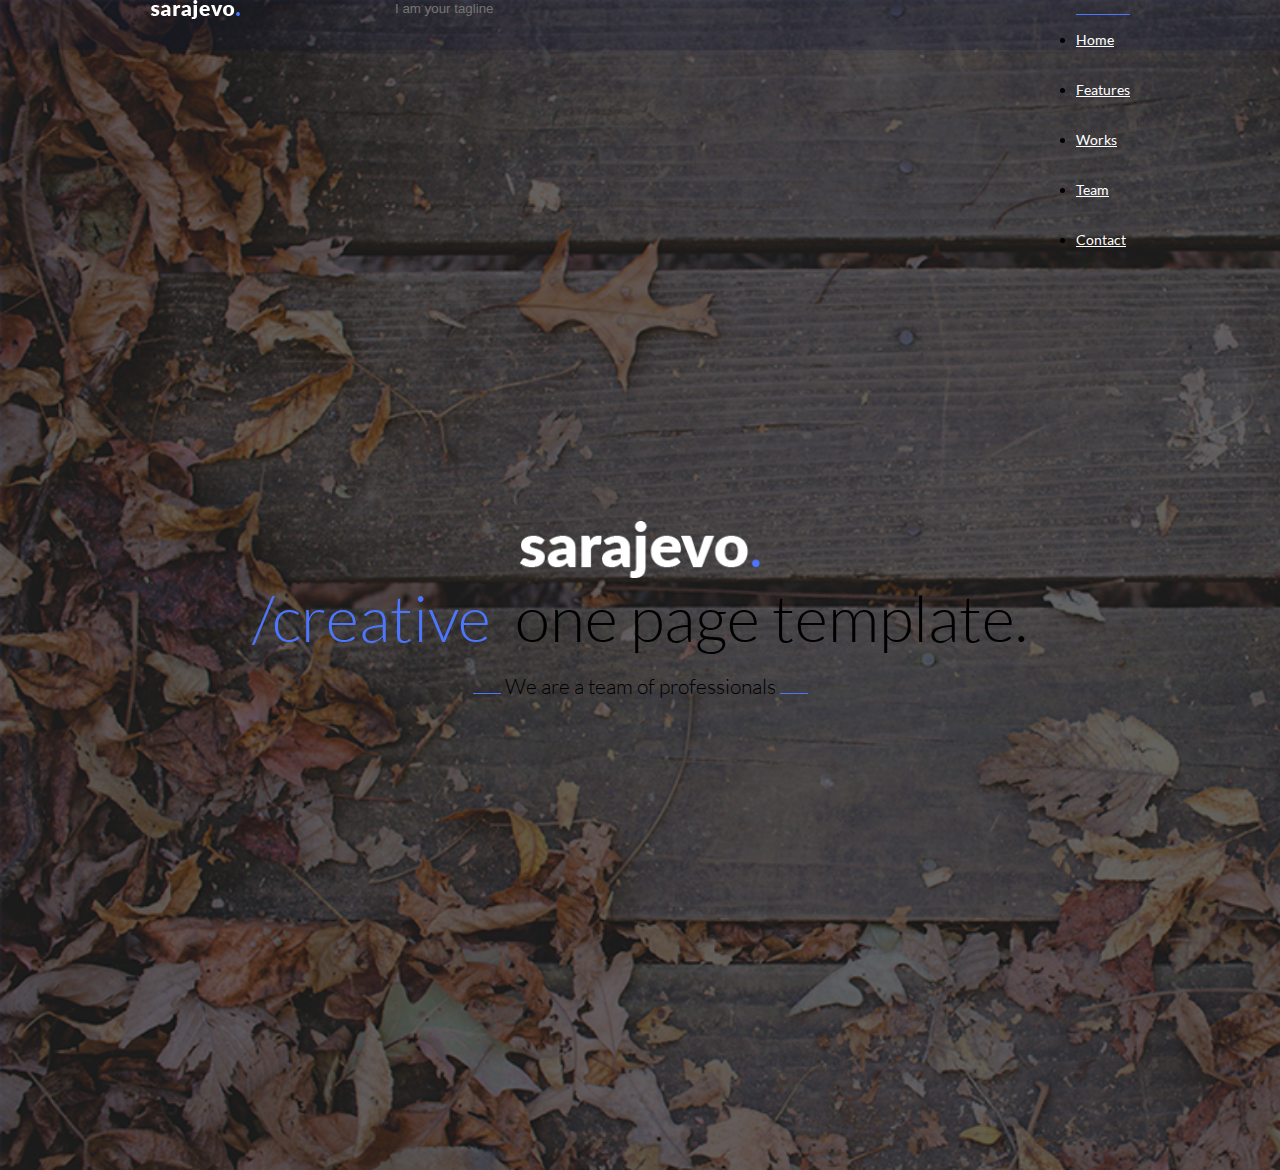
==== Sarajevo/index.html @ 386960cf "Add Sarajevo" ====
<html lang="en">
<head>
    <link rel="stylesheet" href="https://stackpath.bootstrapcdn.com/bootstrap/4.1.3/css/bootstrap.min.css" integrity="sha384-MCw98/SFnGE8fJT3GXwEOngsV7Zt27NXFoaoApmYm81iuXoPkFOJwJ8ERdknLPMO" crossorigin="anonymous">
    <link rel="stylesheet" href="css/style.css">
    <meta charset="UTF-8">
    <meta name="viewport" content="width=device-width, initial-scale=1.0">
    <meta http-equiv="X-UA-Compatible" content="ie=edge">
    <title>Sarajeno</title>
</head>
<script>document.write('<script src="http://' + (location.host || 'localhost').split(':')[0] + ':35729/livereload.js?snipver=1"></' + 'script>')</script>
<body>
    <header class="header-nav">
        <nav class="navbar-expand-md">
            <div class="container">
                <div class="logo pt-3"><img src="images/logo-sm.png" alt=""></div>
                <input type="text" class="search font-italic text-light" placeholder="I am your tagline">
                <ul class="list-inline">
                    <li class="active list-inline-item"><a href="#">Home</a></li>
                    <li class="list-inline-item"><a href="#">Features</a></li>
                    <li class="list-inline-item"><a href="#">Works</a></li>
                    <li class="list-inline-item"><a href="#">Team</a></li>
                    <li class="list-inline-item"><a href="#">Contact</a></li>
                </ul>
            </div>
        </nav>
        <div class="showCase text-light">
            <img src="images/logo.png" alt="">
            <p class="font-weight-light"><span>/creative &nbsp;</span>one page template.</p><br>
            <span><img src="images/Layer 42.png" alt=""> We are a team of professionals <img src="images/Layer 42.png" alt=""></span>
        </div>
    </header>
    <script src="https://code.jquery.com/jquery-3.3.1.slim.min.js" integrity="sha384-q8i/X+965DzO0rT7abK41JStQIAqVgRVzpbzo5smXKp4YfRvH+8abtTE1Pi6jizo" crossorigin="anonymous"></script>
    <script src="https://cdnjs.cloudflare.com/ajax/libs/popper.js/1.14.3/umd/popper.min.js" integrity="sha384-ZMP7rVo3mIykV+2+9J3UJ46jBk0WLaUAdn689aCwoqbBJiSnjAK/l8WvCWPIPm49" crossorigin="anonymous"></script>
    <script src="https://stackpath.bootstrapcdn.com/bootstrap/4.1.3/js/bootstrap.min.js" integrity="sha384-ChfqqxuZUCnJSK3+MXmPNIyE6ZbWh2IMqE241rYiqJxyMiZ6OW/JmZQ5stwEULTy" crossorigin="anonymous"></script>
</body>
</html>
---- Sarajevo/css/style.css ----
@font-face{
    font-family: LatoRgl;
    src: url(../font/Lato-Reg.ttf);
}
@font-face{
    font-family: LatoLit;
    src: url(../font/Lato-Lig.ttf);
}
:root{
    --blue: #4c76ff;
}
body{
    margin: 0;
    padding: 0;
    font-size: 14px;
    font-family: LatoRgl;
}
*{
    box-sizing: border-box;
    -moz-box-sizing: border-box;
    -webkit-box-sizing: border-box;
}
.container{
    width: 100%;
    max-width: 980px;
    margin: auto;
}
.header-nav{
    background: url(../images/Layer\ 40.png) no-repeat 0 0;
    background-size: cover; 
    height: 1170px;
}
nav{
    background: url(../images/Rectangle\ 2.png) no-repeat 0 0;
    background-size: cover;
    height: 50px;
    width: 100%;
}
nav > .container{
    display: flex;
    justify-content: space-between;
}
nav .search{
    background-color: transparent;
    border: none;
    height: 100%;
    width: 50%;
}
nav a{
    color: #fff;
}
nav a:hover{
    text-decoration: none;
    color: aquamarine;
}
nav ul .active{
    border-top: 1px solid var(--blue);
    padding: 0;
}
nav ul li{
    line-height: 50px;
}
.showCase{
    display: flex;
    flex-direction: column;
    justify-content: center;
    align-items: center;
    height: 1120px;
    font-family: LatoLit;
}
.showCase > img{
    width: 240px;
}
.showCase p{
    font-size: 4rem;
    margin: 0;
}
.showCase p > span{
    color: var(--blue);
}
.showCase > span{
    font-size: 1.5em;
}
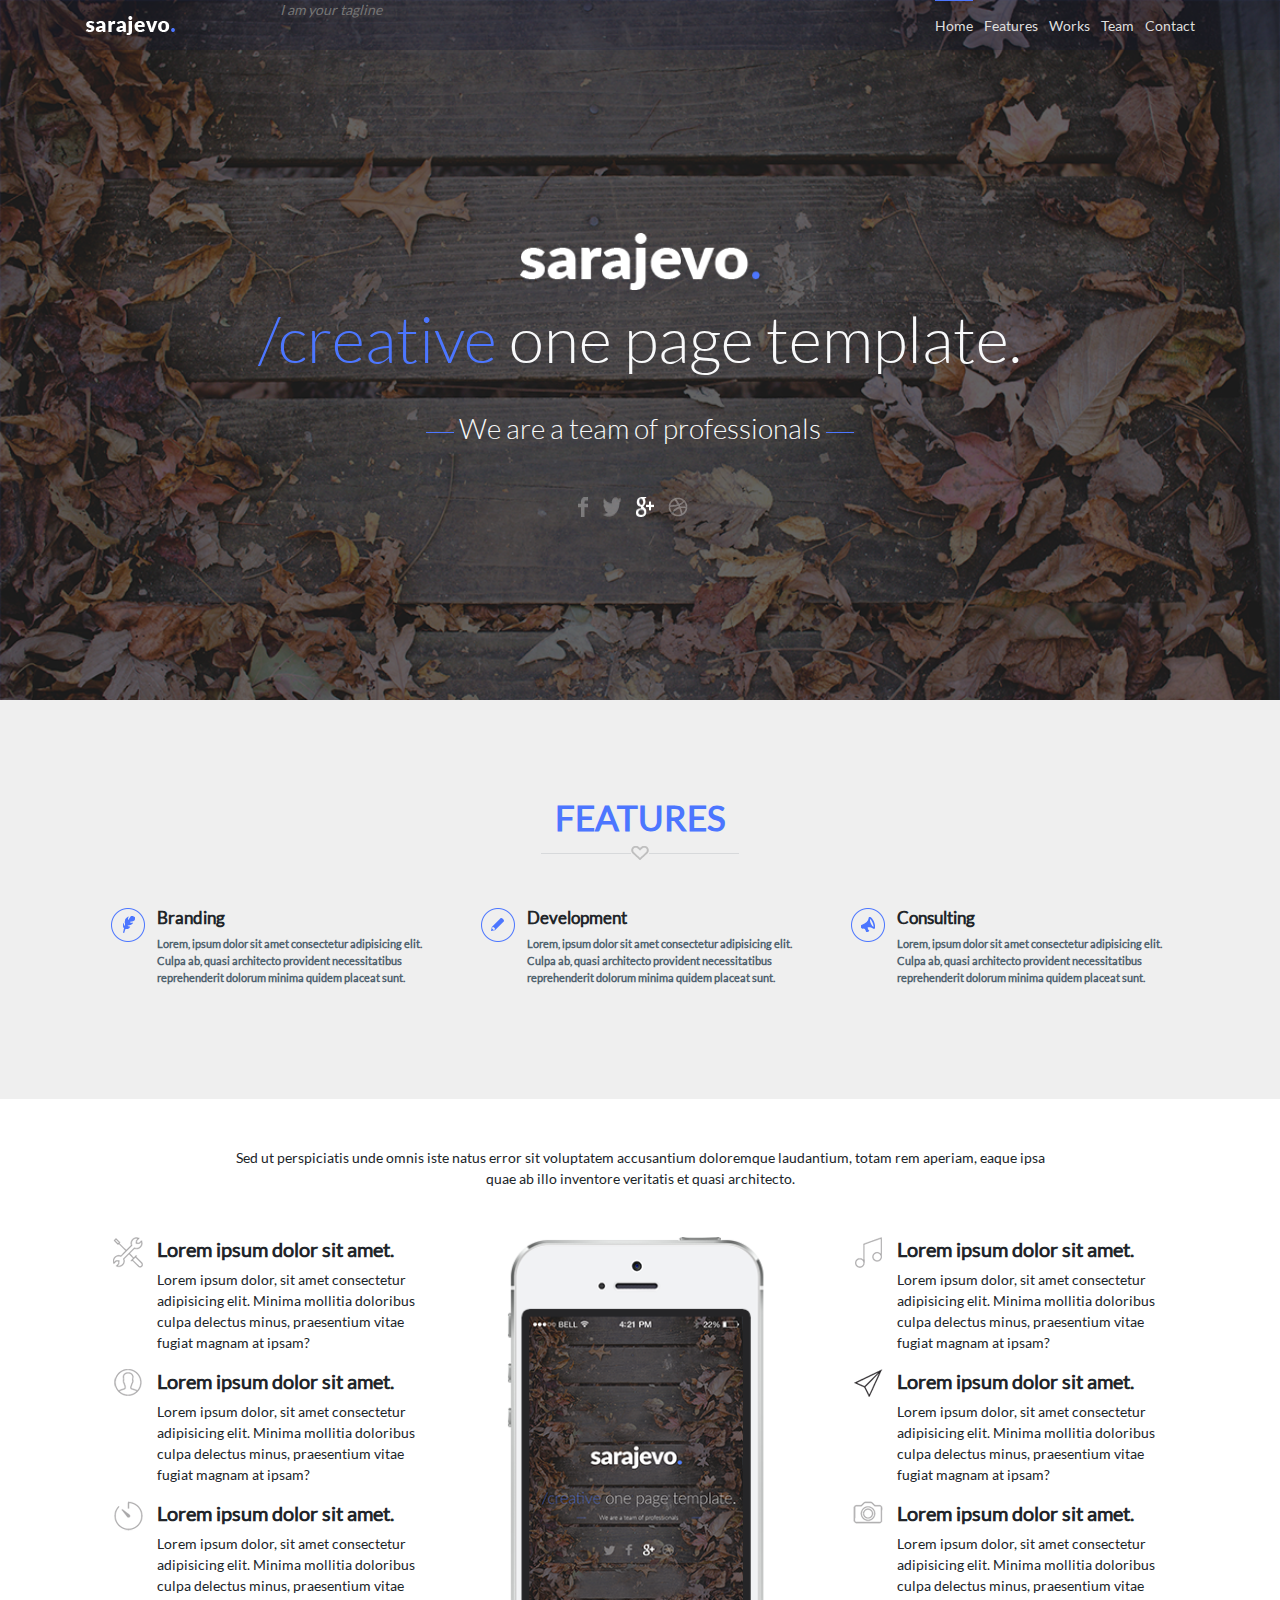
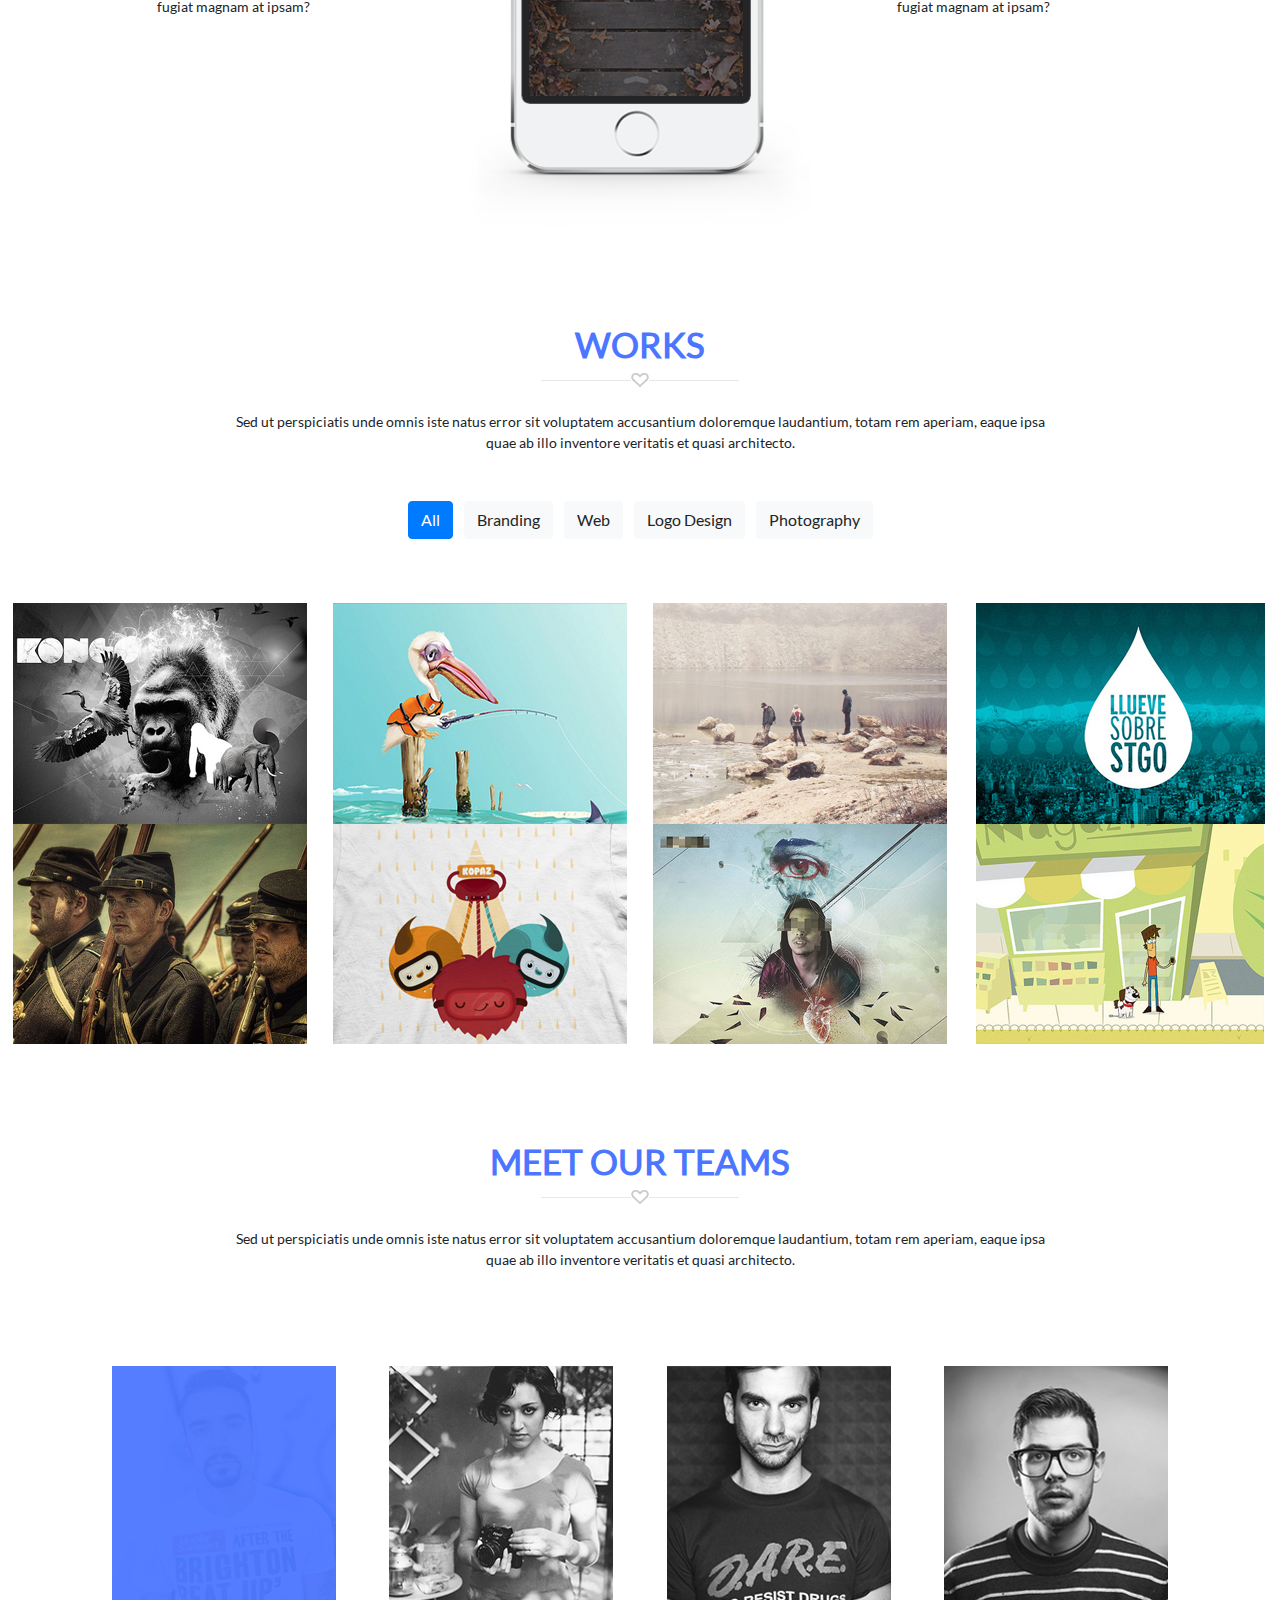
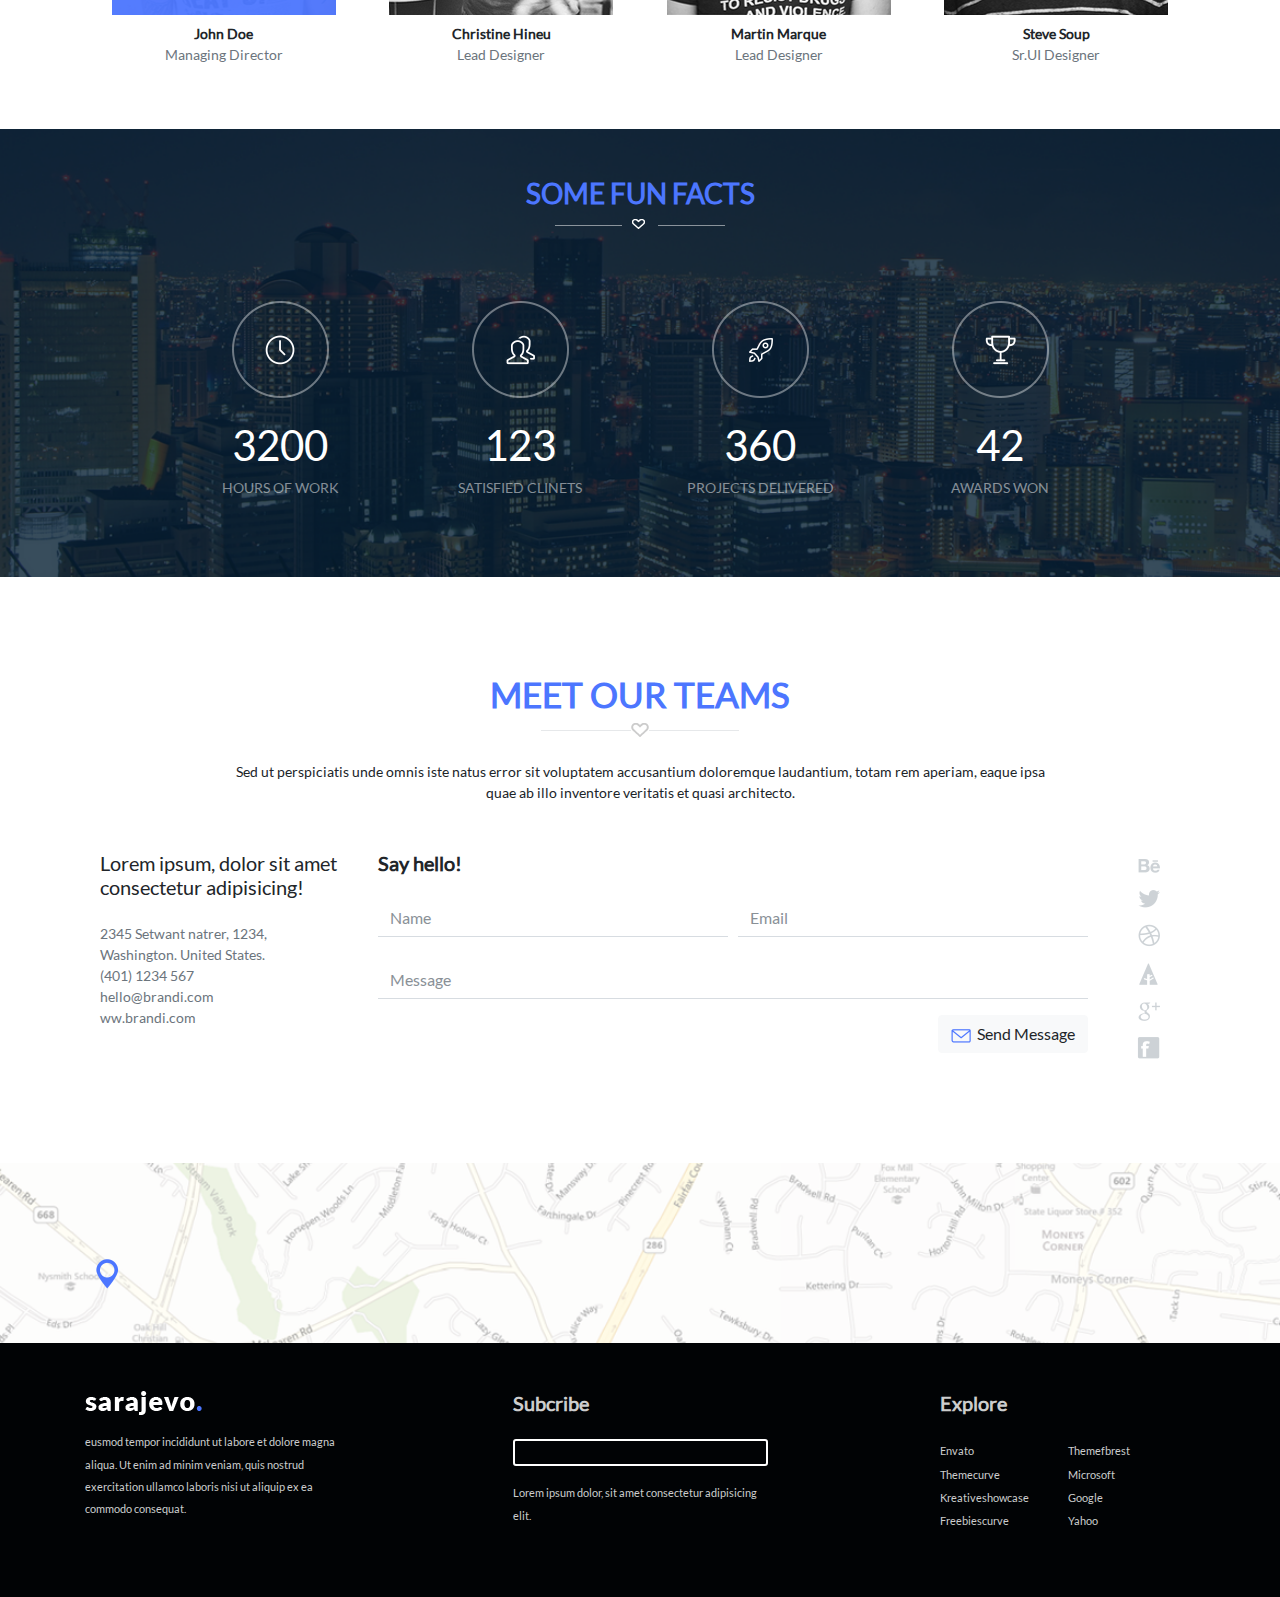
==== commit b337a710: "Sarajevo not responsived" ====
--- a/Sarajevo/index.html
+++ b/Sarajevo/index.html
@@ -1,6 +1,8 @@
 <html lang="en">
+
 <head>
-    <link rel="stylesheet" href="https://stackpath.bootstrapcdn.com/bootstrap/4.1.3/css/bootstrap.min.css" integrity="sha384-MCw98/SFnGE8fJT3GXwEOngsV7Zt27NXFoaoApmYm81iuXoPkFOJwJ8ERdknLPMO" crossorigin="anonymous">
+    <link href="https://fonts.googleapis.com/css?family=Open+Sans|Raleway" rel="stylesheet">
+    <link rel="stylesheet" href="css/bootstrap.min.css">
     <link rel="stylesheet" href="css/style.css">
     <meta charset="UTF-8">
     <meta name="viewport" content="width=device-width, initial-scale=1.0">
@@ -8,10 +10,11 @@
     <title>Sarajeno</title>
 </head>
 <script>document.write('<script src="http://' + (location.host || 'localhost').split(':')[0] + ':35729/livereload.js?snipver=1"></' + 'script>')</script>
+
 <body>
     <header class="header-nav">
         <nav class="navbar-expand-md">
-            <div class="container">
+            <div class="container d-flex justify-content-between">
                 <div class="logo pt-3"><img src="images/logo-sm.png" alt=""></div>
                 <input type="text" class="search font-italic text-light" placeholder="I am your tagline">
                 <ul class="list-inline">
@@ -23,14 +26,249 @@
                 </ul>
             </div>
         </nav>
-        <div class="showCase text-light">
+        <div class="showCase text-light d-flex flex-column justify-content-center align-items-center">
             <img src="images/logo.png" alt="">
-            <p class="font-weight-light"><span>/creative &nbsp;</span>one page template.</p><br>
+            <p class="font-weight-light"><span>/creative </span>one page template.</p><br>
             <span><img src="images/Layer 42.png" alt=""> We are a team of professionals <img src="images/Layer 42.png" alt=""></span>
+            <div class="row text-center pt-5"><img src="images/facebook.png" alt=""><img src="images/twitter.png" alt=""><img src="images/google+.png" alt=""><img src="images/dribbble.png" alt=""></div>
         </div>
     </header>
+    <section class="features text-center" id="features">
+        <div class="container pt-5">
+            <h2 class="pt-5 text-uppercase font-weight-bold">Features</h2>
+            <div class="pb-5"><img src="images/bargray.png" alt=""><img src="images/Layer 41.png" alt=""><img src="images/bargray.png"></div>
+            <div class="d-flex justify-content-between pb-5">
+                <div class="item col-4">
+                    <div class="col-2 float-left p-0"><img src="images/Layer 31.png" alt=""></div>
+                    <div class="col-10 float-right p-0 text-left">
+                    <h3 class="font-weight-bold">Branding</h3>
+                    <p>Lorem, ipsum dolor sit amet consectetur adipisicing elit. Culpa ab, quasi architecto provident necessitatibus reprehenderit dolorum minima quidem placeat sunt.</p>
+                    </div>
+                </div>
+                <div class="item col-4">
+                    <div class="col-2 float-left p-0"><img src="images/Layer 32.png" alt=""></div>
+                    <div class="col-10 float-right p-0 text-left">
+                    <h3 class="font-weight-bold">Development</h3>
+                    <p>Lorem, ipsum dolor sit amet consectetur adipisicing elit. Culpa ab, quasi architecto provident necessitatibus reprehenderit dolorum minima quidem placeat sunt.</p>
+                    </div>
+                </div>
+                <div class="item col-4 pb-5">
+                    <div class="col-2 float-left p-0"><img src="images/Layer 33.png" alt=""></div>
+                    <div class="col-10 float-right p-0 text-left">
+                    <h3 class="font-weight-bold">Consulting</h3>
+                    <p>Lorem, ipsum dolor sit amet consectetur adipisicing elit. Culpa ab, quasi architecto provident necessitatibus reprehenderit dolorum minima quidem placeat sunt.</p>
+                    </div>
+                </div>
+            </div>
+        </div>
+    </section>
+    <section class="apps text-center" id="apps">
+        <div class="container">
+            <p class="w-75 m-auto pb-5 pt-5">Sed ut perspiciatis unde omnis iste natus error sit voluptatem accusantium doloremque laudantium, totam rem aperiam, eaque ipsa quae ab illo inventore veritatis et quasi architecto.</p>
+            <div class="d-flex justify-content-between">
+                <div class="col-4 d-flex flex-column justify-content-around h-75">
+                    <div class="item">
+                        <div class="col-2 float-left p-0"><img src="images/Layer 34.png" alt=""></div>
+                        <div class="col-10 float-right text-left p-0">
+                            <h5 class="font-weight-bold">Lorem ipsum dolor sit amet.</h5>
+                            <p>Lorem ipsum dolor, sit amet consectetur adipisicing elit. Minima mollitia doloribus culpa delectus minus, praesentium vitae fugiat magnam at ipsam?</p>
+                        </div>
+                    </div>
+                    <div class="item">
+                        <div class="col-2 float-left p-0"><img src="images/Layer 35.png" alt=""></div>
+                        <div class="col-10 float-right text-left p-0">
+                            <h5 class="font-weight-bold">Lorem ipsum dolor sit amet.</h5>
+                            <p>Lorem ipsum dolor, sit amet consectetur adipisicing elit. Minima mollitia doloribus culpa delectus minus, praesentium vitae fugiat magnam at ipsam?</p>
+                        </div>
+                    </div>
+                    <div class="item">
+                        <div class="col-2 float-left p-0"><img src="images/Layer 36.png" alt=""></div>
+                        <div class="col-10 float-right text-left p-0">
+                            <h5 class="font-weight-bold">Lorem ipsum dolor sit amet.</h5>
+                            <p>Lorem ipsum dolor, sit amet consectetur adipisicing elit. Minima mollitia doloribus culpa delectus minus, praesentium vitae fugiat magnam at ipsam?</p>
+                        </div>
+                    </div>
+                </div>
+                <div class="col-4"><img src="images/iPhone 5S White - pixeden.png" alt=""></div>
+                <div class="col-4 d-flex flex-column justify-content-around h-75">
+                    <div class="item">
+                        <div class="col-2 float-left p-0"><img src="images/Layer 38.png" alt=""></div>
+                        <div class="col-10 float-right text-left p-0">
+                            <h5 class="font-weight-bold">Lorem ipsum dolor sit amet.</h5>
+                            <p>Lorem ipsum dolor, sit amet consectetur adipisicing elit. Minima mollitia doloribus culpa delectus minus, praesentium vitae fugiat magnam at ipsam?</p>
+                        </div>
+                    </div>
+                    <div class="item">
+                        <div class="col-lg-2 float-left p-0"><img src="images/Layer 37.png" alt=""></div>
+                        <div class="col-10 float-right text-left p-0">
+                            <h5 class="font-weight-bold">Lorem ipsum dolor sit amet.</h5>
+                            <p>Lorem ipsum dolor, sit amet consectetur adipisicing elit. Minima mollitia doloribus culpa delectus minus, praesentium vitae fugiat magnam at ipsam?</p>
+                        </div>
+                    </div>
+                    <div class="item">
+                        <div class="col-2 float-left p-0"><img src="images/Layer 39.png" alt=""></div>
+                        <div class="col-10 float-right text-left p-0">
+                            <h5 class="font-weight-bold">Lorem ipsum dolor sit amet.</h5>
+                            <p>Lorem ipsum dolor, sit amet consectetur adipisicing elit. Minima mollitia doloribus culpa delectus minus, praesentium vitae fugiat magnam at ipsam?</p>
+                        </div>
+                    </div>
+                </div>
+            </div>
+        </div>
+    </section>
+    <section class="works text-center" id="works">
+        <div class="container pt-5">
+            <h2 class="pt-5 text-uppercase font-weight-bold">Works</h2>
+            <div class="pb-4"><img src="images/bargray.png" alt=""><img src="images/Layer 41.png" alt=""><img src="images/bargray.png"></div>
+            <p class="w-75 m-auto pb-5">Sed ut perspiciatis unde omnis iste natus error sit voluptatem accusantium doloremque laudantium, totam rem aperiam, eaque ipsa quae ab illo inventore veritatis et quasi architecto.</p>
+            <ul class="list-unstyled list-inline pb-5">
+                <li class="list-inline-item font-weight-bold"><a href="#" class="btn btn-primary">All</a></li>
+                <li class="list-inline-item font-weight-bold"><a href="#" class="btn btn-light">Branding</a></li>
+                <li class="list-inline-item font-weight-bold"><a href="#" class="btn btn-light">Web</a></li>
+                <li class="list-inline-item font-weight-bold"><a href="#" class="btn btn-light">Logo Design</a></li>
+                <li class="list-inline-item font-weight-bold"><a href="#" class="btn btn-light">Photography</a></li>  
+            </ul>
+        </div>
+        <div class="photos d-flex flex-wrap justify-content-center">
+            <div class="photo w-25"><img src="images/Layer 1.png" alt=""></div>
+            <div class="photo w-25"><img src="images/Layer 2.png" alt=""></div>
+            <div class="photo w-25"><img src="images/Layer 3.png" alt=""></div>
+            <div class="photo w-25"><img src="images/Layer 4.png" alt=""></div>
+            <div class="photo w-25"><img src="images/Layer 5.png" alt=""></div>
+            <div class="photo w-25"><img src="images/Layer 6.png" alt=""></div>
+            <div class="photo w-25"><img src="images/Layer 7.png" alt=""></div>
+            <div class="photo w-25"><img src="images/Layer 8.png" alt=""></div>
+        </div>
+    </section>
+    <section class="team text-center" id="team">
+        <div class="container pt-5">
+            <h2 class="pt-5 text-uppercase font-weight-bold">Meet our teams</h2>
+            <div class="pb-4"><img src="images/bargray.png" alt=""><img src="images/Layer 41.png" alt=""><img src="images/bargray.png"></div>
+            <p class="w-75 m-auto pb-5">Sed ut perspiciatis unde omnis iste natus error sit voluptatem accusantium doloremque laudantium, totam rem aperiam, eaque ipsa quae ab illo inventore veritatis et quasi architecto.</p>
+            <div class="pt-5 pb-5 d-flex justify-content-between">
+                <div class="item col-lg-3">
+                    <div class="photo mb-2"><img src="images/Rectangle 7 copy.png" alt=""></div>
+                    <span class="text-body font-weight-bold">John Doe</span>
+                    <p class="text-secondary">Managing Director</p>
+                </div>
+                <div class="item col-lg-3">
+                    <div class="photo mb-2"><img src="images/Layer 25.png" alt=""></div>
+                    <span class="text-body font-weight-bold">Christine Hineu</span>
+                    <p class="text-secondary">Lead Designer</p>
+                </div>
+                <div class="item col-lg-3">
+                    <div class="photo mb-2"><img src="images/Layer 26.png" alt=""></div>
+                    <span class="text-body font-weight-bold">Martin Marque</span>
+                    <p class="text-secondary">Lead Designer</p>
+                </div>
+                <div class="item col-lg-3">
+                    <div class="photo mb-2"><img src="images/Layer 27.png" alt=""></div>
+                    <span class="text-body font-weight-bold">Steve Soup</span>
+                    <p class="text-secondary">Sr.UI Designer</p>
+                </div>
+            </div>
+        </div>
+    </section>
+    <section class="facts text-center mb-5">
+        <h2 class="pt-5"><small class="text-uppercase font-weight-bold">Some fun facts</small></h2>
+        <div class="pb-4"><img src="images/heartwhite.png" alt=""></div>
+        <div class="w-75 mx-auto d-flex justify-content-between pb-5 pt-5">
+            <div class="item col-lg-3">
+                <div class="image pb-3"><img src="images/Clock.png" alt=""></div>
+                <span class="fs-3 text-white">3200</span>
+                <p class="text-white-50 text-uppercase">hours of work</p>
+            </div>
+            <div class="item col-lg-3">
+                <div class="image pb-3"><img src="images/Friends.png" alt=""></div>
+                <span class="fs-3 text-white">123</span>
+                <p class="text-white-50 text-uppercase">satisfied clinets</p>
+            </div>
+            <div class="item col-lg-3">
+                <div class="image pb-3"><img src="images/Rocket.png" alt=""></div>
+                <span class="fs-3 text-white">360</span>
+                <p class="text-white-50 text-uppercase">projects delivered</p>
+            </div>
+            <div class="item col-lg-3">
+                <div class="image pb-3"><img src="images/Cup.png" alt=""></div>
+                <span class="fs-3 text-white">42</span>
+                <p class="text-white-50 text-uppercase">awards won</p>
+            </div>
+        </div>
+    </section>
+    <section class="discuss text-center mb-5" id="discuss">
+        <div class="container">
+            <h2 class="pt-5 text-uppercase font-weight-bold">Meet our teams</h2>
+            <div class="pb-4"><img src="images/bargray.png" alt=""><img src="images/Layer 41.png" alt=""><img src="images/bargray.png"></div>
+            <p class="w-75 m-auto pb-5">Sed ut perspiciatis unde omnis iste natus error sit voluptatem accusantium doloremque laudantium, totam rem aperiam, eaque ipsa quae ab illo inventore veritatis et quasi architecto.</p>
+            <div class="d-flex">
+                <div class="col-lg-3 col-4 col-md-3">
+                    <h5 class="text-left mb-4">Lorem ipsum, dolor sit amet consectetur adipisicing!</h4>
+                    <p class="text-muted text-left">2345 Setwant natrer, 1234, <br>
+                            Washington. United States. <br>
+                            (401) 1234 567 <br>
+                            hello@brandi.com <br>
+                            ww.brandi.com</p>
+                </div>
+                <div class="col-8 d-flex justify-content-start flex-column">
+                    <h5 class="font-weight-bold text-left pb-3">Say hello!</h5>
+                    <form>
+                        <div class="form-row">
+                            <div class="form-group col-md-6 pb-2"><input type="text" class="form-control w-100" id="name" placeholder="Name"></div>
+                            <div class="form-group col-md-6 pb-2"><input type="email" class="form-control w-100" id="email" placeholder="Email"></div>
+                        </div>
+                        <div class="form-group"><input type="text" class="form-control w-100" id="message" placeholder="Message"></div>
+                        <button type="submit" class="btn btn-light float-right"><img src="images/Envelope.png" alt="">&nbsp; Send Message</button>
+                    </form>
+                </div>
+                <div class="social col-1 d-flex flex-column flex-wrap justify-content-around">
+                    <div class="icon"> <img src="images/behance.png" alt=""></div>
+                    <div class="icon"> <img src="images/twitter1.png" alt=""></div>
+                    <div class="icon"> <img src="images/dribbble1.png" alt=""></div>
+                    <div class="icon"> <img src="images/forrst.png" alt=""></div>
+                    <div class="icon"> <img src="images/google plus.png" alt=""></div>
+                    <div class="icon"> <img src="images/facebook1.png" alt=""></div>
+                </div>
+            </div>
+        </div>
+    </section>
+    <footer class="footer pt-5 mt-5">
+        <div class="map pl-5 pt-5">
+            <div class="pin pl-5 pt-5"><img src="images/PIN 1.png" alt=""></div>
+        </div>
+        <div class="footer-main text-gray pb-5 pt-5">
+            <div class="container">
+                <div class="row d-flex justify-content-between">
+                    <div class="col-3">
+                        <img src="images/Brandi footer logo.png" alt="">
+                        <p class="pt-3">eusmod tempor incididunt ut labore et dolore magna aliqua. Ut enim ad minim veniam, quis nostrud exercitation ullamco laboris nisi ut aliquip ex ea commodo consequat.</p>
+                    </div>
+                    <div class="col-3">
+                        <h5 class="font-weight-bold pb-3">Subcribe</h5>
+                        <input class="text-gray" type="text">
+                        <p class="pt-3">Lorem ipsum dolor, sit amet consectetur adipisicing elit.</p>
+                    </div>
+                    <div class="col-3">
+                        <h5 class="font-weight-bold pb-3">Explore</h5>
+                        <ul class="col-6 list-unstyled pl-0 float-left">
+                            <li><a class="text-gray" href="#">Envato</a></li>  
+                            <li><a class="text-gray" href="#">Themecurve</a></li>  
+                            <li><a class="text-gray" href="#">Kreativeshowcase</a></li>  
+                            <li><a class="text-gray" href="#">Freebiescurve</a></li>  
+                        </ul>
+                        <ul class="col-6 list-unstyled pl-0 float-right">
+                            <li><a class="text-gray" href="#">Themefbrest</a></li>  
+                            <li><a class="text-gray" href="#">Microsoft</a></li>  
+                            <li><a class="text-gray" href="#">Google</a></li>  
+                            <li><a class="text-gray" href="#">Yahoo</a></li>  
+                        </ul>
+                    </div>
+                </div>
+            </div>
+        </div>
+    </footer>
     <script src="https://code.jquery.com/jquery-3.3.1.slim.min.js" integrity="sha384-q8i/X+965DzO0rT7abK41JStQIAqVgRVzpbzo5smXKp4YfRvH+8abtTE1Pi6jizo" crossorigin="anonymous"></script>
     <script src="https://cdnjs.cloudflare.com/ajax/libs/popper.js/1.14.3/umd/popper.min.js" integrity="sha384-ZMP7rVo3mIykV+2+9J3UJ46jBk0WLaUAdn689aCwoqbBJiSnjAK/l8WvCWPIPm49" crossorigin="anonymous"></script>
     <script src="https://stackpath.bootstrapcdn.com/bootstrap/4.1.3/js/bootstrap.min.js" integrity="sha384-ChfqqxuZUCnJSK3+MXmPNIyE6ZbWh2IMqE241rYiqJxyMiZ6OW/JmZQ5stwEULTy" crossorigin="anonymous"></script>
 </body>
+
 </html>--- a/Sarajevo/css/style.css
+++ b/Sarajevo/css/style.css
@@ -1,83 +1,132 @@
-@font-face{
-    font-family: LatoRgl;
-    src: url(../font/Lato-Reg.ttf);
+@font-face {
+  font-family: LatoRgl;
+  src: url(../font/Lato-Reg.ttf);
 }
-@font-face{
-    font-family: LatoLit;
-    src: url(../font/Lato-Lig.ttf);
+@font-face {
+  font-family: LatoLit;
+  src: url(../font/Lato-Lig.ttf);
 }
-:root{
-    --blue: #4c76ff;
+:root {
+  --blue: #4c76ff;
 }
-body{
-    margin: 0;
-    padding: 0;
-    font-size: 14px;
-    font-family: LatoRgl;
+body {
+  margin: 0;
+  padding: 0;
+  font-size: 14px;
+  font-family: LatoRgl;
 }
-*{
-    box-sizing: border-box;
-    -moz-box-sizing: border-box;
-    -webkit-box-sizing: border-box;
+* {
+  box-sizing: border-box;
+  -moz-box-sizing: border-box;
+  -webkit-box-sizing: border-box;
 }
-.container{
-    width: 100%;
-    max-width: 980px;
-    margin: auto;
+img{
+  max-width: 100%;
+  border: 0;
 }
-.header-nav{
-    background: url(../images/Layer\ 40.png) no-repeat 0 0;
-    background-size: cover; 
-    height: 1170px;
+.fs-3{
+  font-size: 3em;
 }
-nav{
-    background: url(../images/Rectangle\ 2.png) no-repeat 0 0;
-    background-size: cover;
-    height: 50px;
-    width: 100%;
+.header-nav {
+  background: url(../images/Layer\ 40.png) no-repeat 0 0;
+  background-size: cover;
+  height: 700px;
 }
-nav > .container{
-    display: flex;
-    justify-content: space-between;
+nav {
+  background: url(../images/Rectangle\ 2.png) no-repeat 0 0;
+  background-size: cover;
+  height: 50px;
+  width: 100%;
 }
-nav .search{
-    background-color: transparent;
-    border: none;
-    height: 100%;
-    width: 50%;
+nav .search {
+  background-color: transparent;
+  border: none;
+  height: 100%;
+  width: 50%;
 }
-nav a{
-    color: #fff;
+nav a {
+  color: #dedede;
 }
-nav a:hover{
-    text-decoration: none;
-    color: aquamarine;
+nav a:hover {
+  text-decoration: none;
+  color: aquamarine;
 }
-nav ul .active{
-    border-top: 1px solid var(--blue);
-    padding: 0;
+nav ul .active {
+  border-top: 1px solid var(--blue);
+  padding: 0;
 }
-nav ul li{
-    line-height: 50px;
+nav ul li {
+  line-height: 50px;
 }
-.showCase{
-    display: flex;
-    flex-direction: column;
-    justify-content: center;
-    align-items: center;
-    height: 1120px;
-    font-family: LatoLit;
+.showCase {
+  height: 650px;
+  font-family: LatoLit;
 }
-.showCase > img{
-    width: 240px;
+.showCase > img {
+  width: 240px;
 }
-.showCase p{
-    font-size: 4rem;
-    margin: 0;
+.showCase p {
+  font-size: 4rem;
+  margin: 0;
 }
-.showCase p > span{
-    color: var(--blue);
+.showCase p > span {
+  color: var(--blue);
 }
-.showCase > span{
-    font-size: 1.5em;
+.showCase > span {
+  font-size: 2em;
+}
+.showCase .row > * {
+  padding-right: 1em;
+}
+.features {
+  background: #efefef;
+}
+.features h2,
+.works h2,
+.team h2,
+.facts h2,
+.discuss h2{
+  font-size: 2.5em;
+  color: var(--blue);
+}
+.features .item h3 {
+  font-size: 1.2em;
+}
+.features .item p {
+  color: #51636f;
+  font-size: 0.8em;
+  font-weight: bold;
+}
+.facts{
+  background: url(../images/Rectangle\ 8\ copy.png) no-repeat 0 0;
+  background-size: cover;
+  height: 448px;
+}
+.discuss input{
+  border: none;
+  border-bottom: 1px solid #ced4da;
+  opacity: 0.8;
+  border-radius: 0;
+}
+footer .map{
+  background: url(../images/Map.png) no-repeat 0 center;
+  background-size: cover;
+  height: 180px;
+}
+.footer-main{
+  background: #010305;
+}
+.footer-main p, 
+.footer-main a{
+  font-size: 0.8em;
+  line-height: 2em;
+}
+.footer-main input{
+  width: 100%;
+  background-color: transparent;
+  border: 2px solid #fff;
+  border-radius: 3px;
+}
+.text-gray{
+  color: #cccdcd;
 }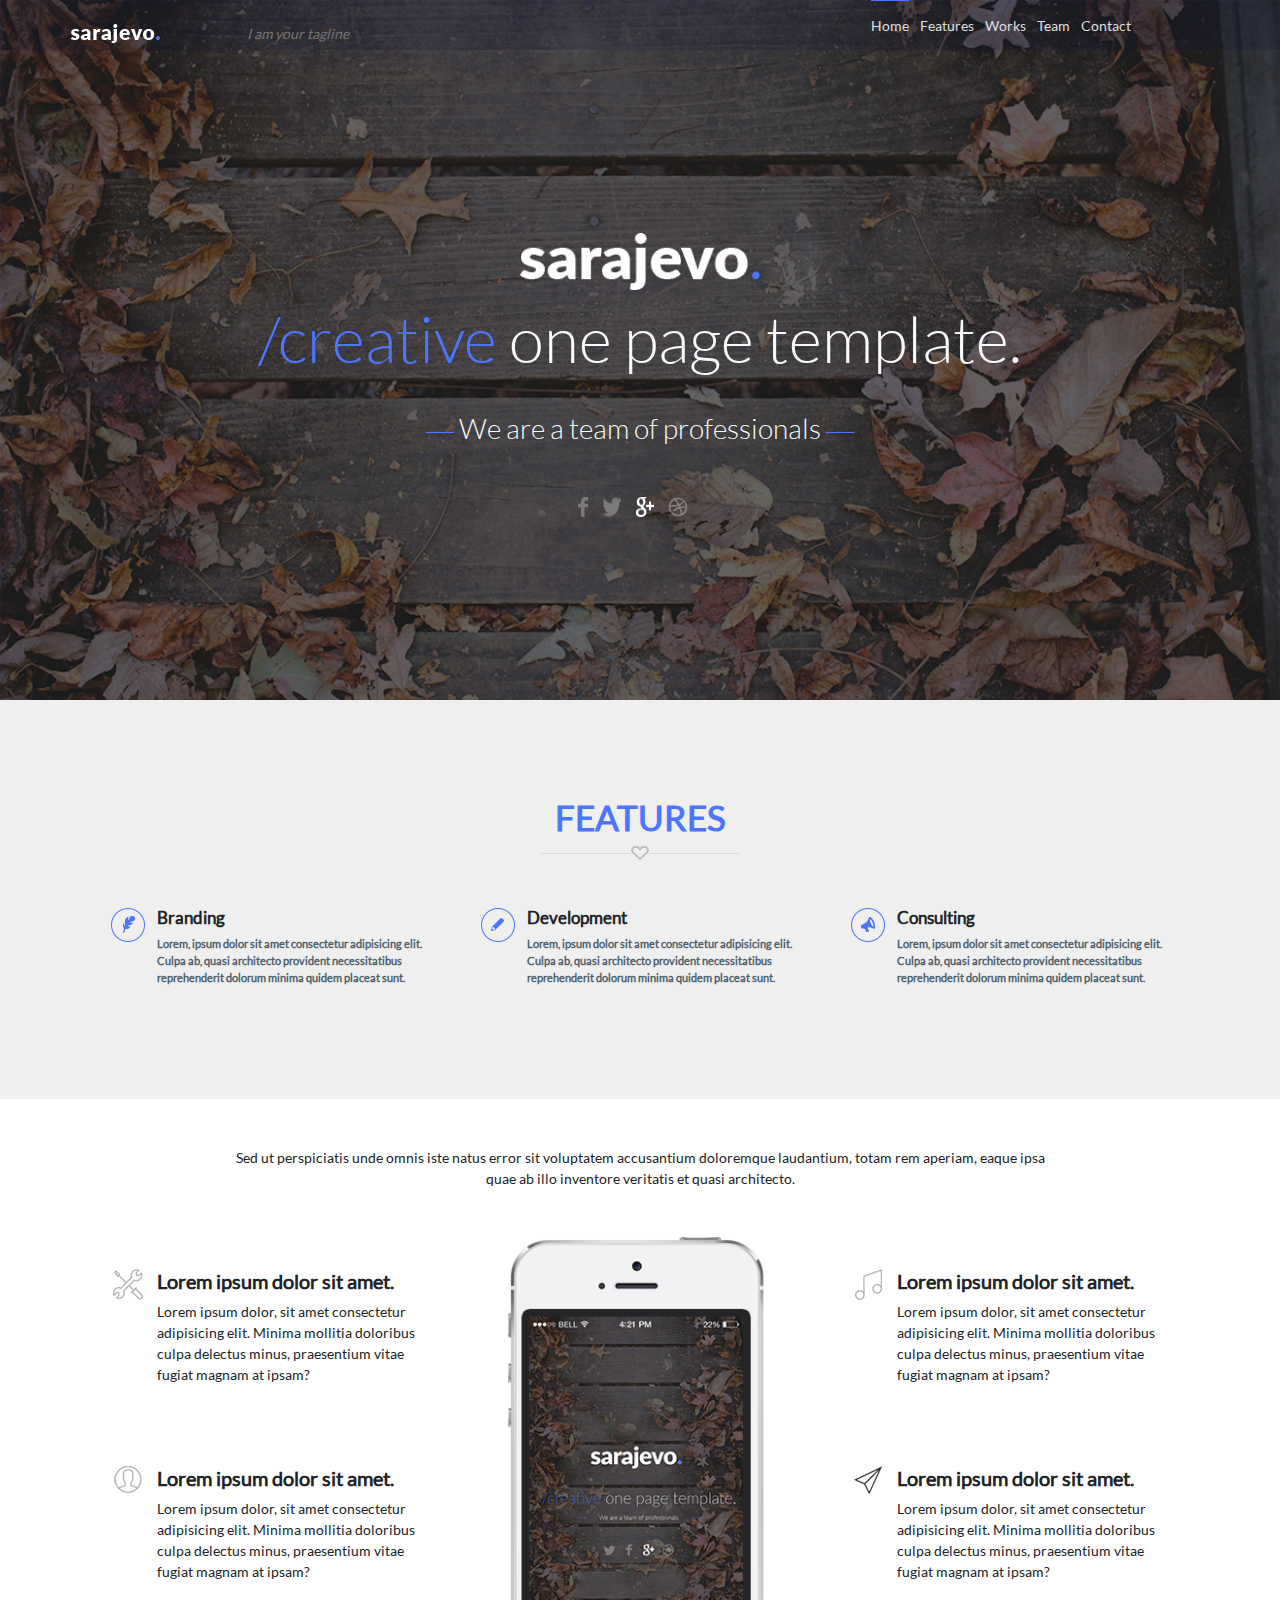
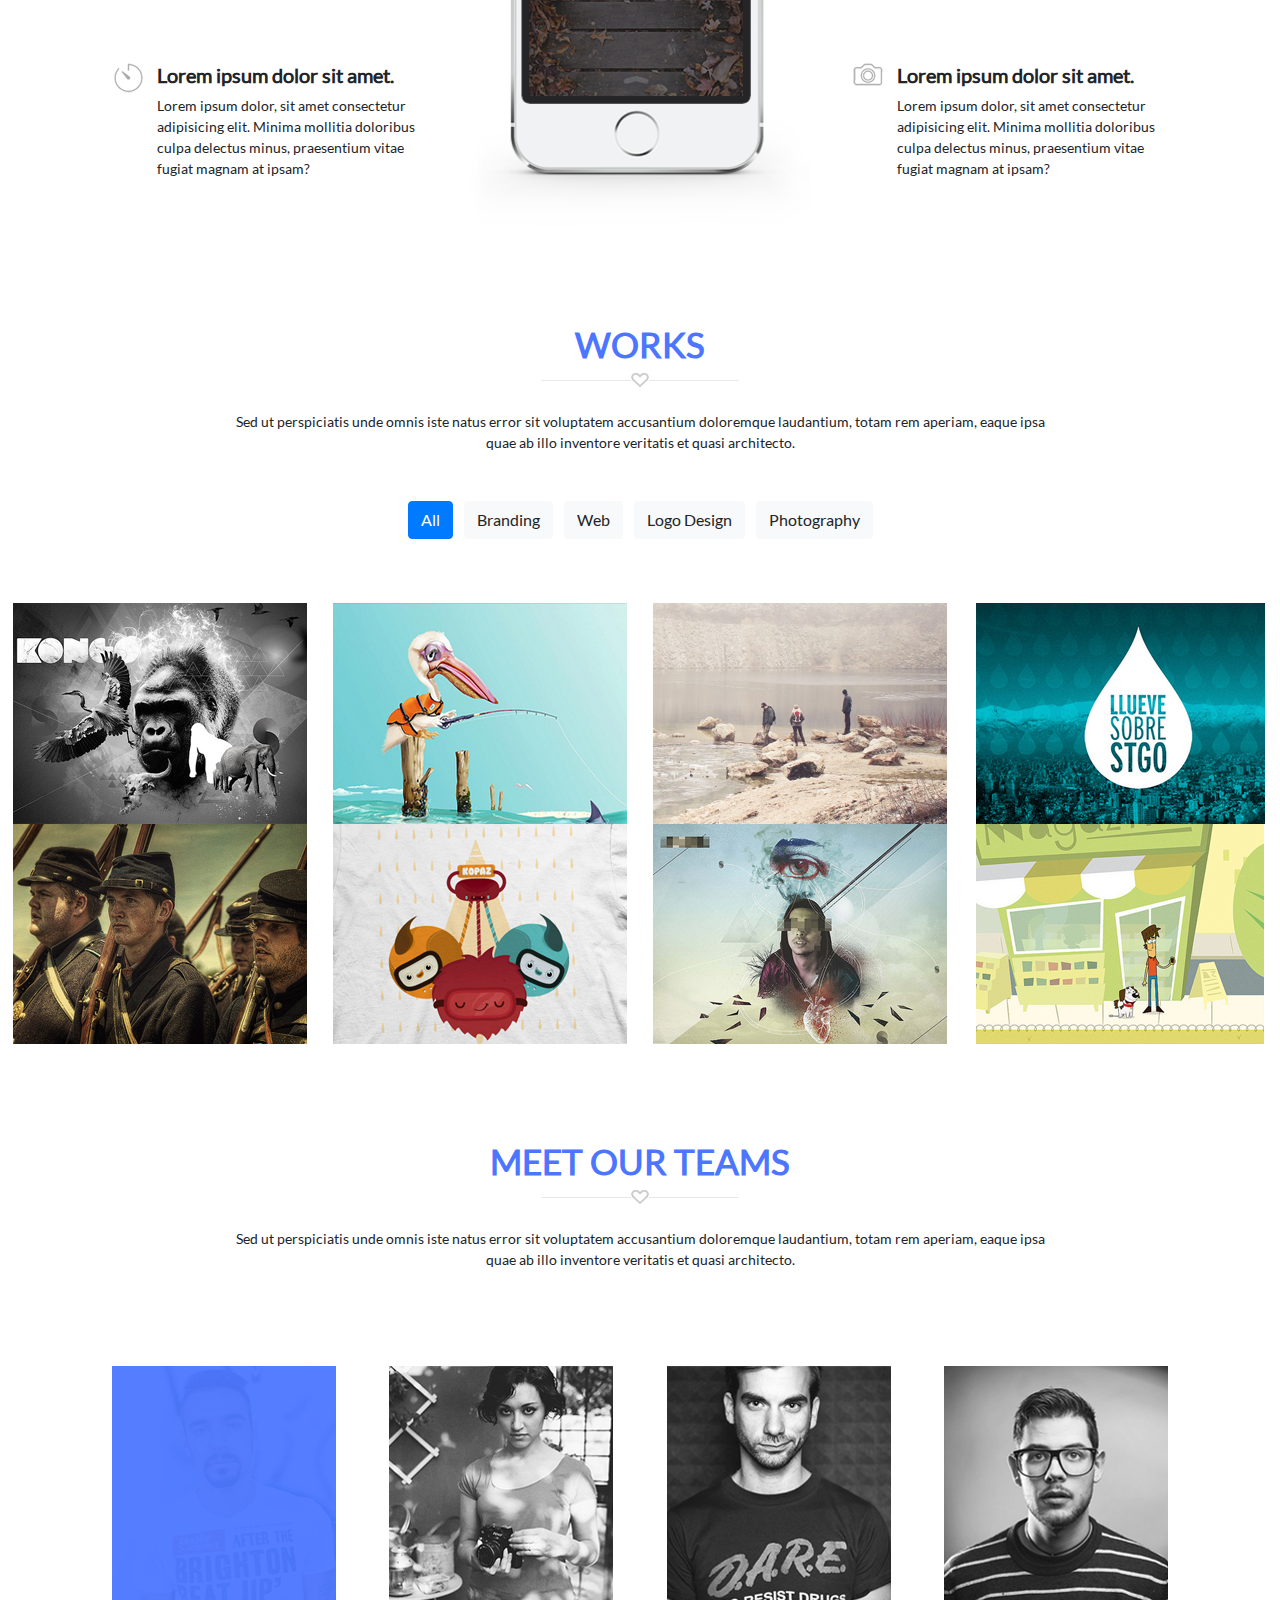
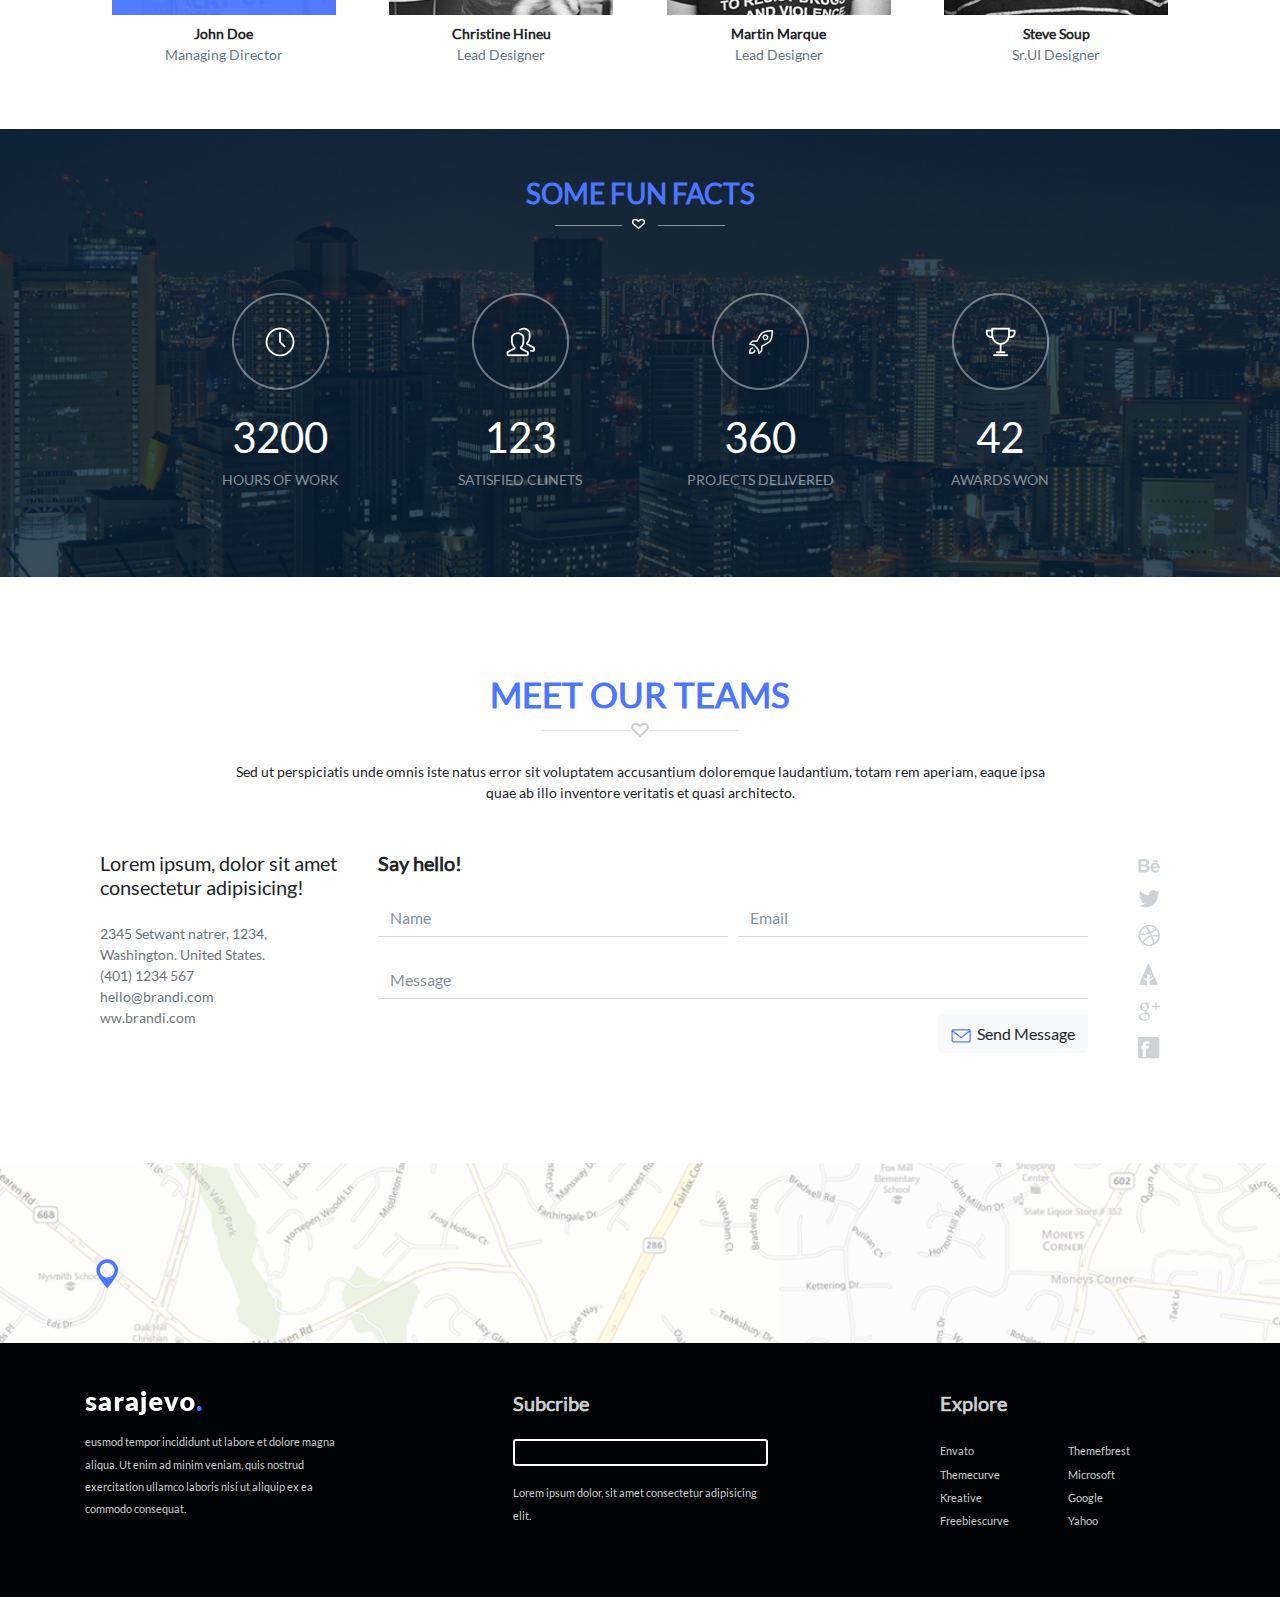
==== commit c4da1704: "Add responsive Sarajevo" ====
--- a/Sarajevo/index.html
+++ b/Sarajevo/index.html
@@ -14,22 +14,24 @@
 <body>
     <header class="header-nav">
         <nav class="navbar-expand-md">
-            <div class="container d-flex justify-content-between">
-                <div class="logo pt-3"><img src="images/logo-sm.png" alt=""></div>
-                <input type="text" class="search font-italic text-light" placeholder="I am your tagline">
-                <ul class="list-inline">
+            <div class="container d-flex justify-content-between align-items-center position-relative px-3 px-sm-0">
+                <div class="logo"><img src="images/logo-sm.png" alt=""></div>
+                <input type="text" class="search font-italic text-light pl-3" placeholder="I am your tagline">
+                <input type="checkbox" id="nav-toggle" class="nav-toggle d-none">
+                <ul class="nav-bar list-inline d-lg-block p-0">
                     <li class="active list-inline-item"><a href="#">Home</a></li>
                     <li class="list-inline-item"><a href="#">Features</a></li>
                     <li class="list-inline-item"><a href="#">Works</a></li>
                     <li class="list-inline-item"><a href="#">Team</a></li>
-                    <li class="list-inline-item"><a href="#">Contact</a></li>
+                    <li class="list-inline-item mr-2"><a href="#">Contact</a></li>
                 </ul>
+                <label for="nav-toggle" class="nav-toggle-label pt-1"><div class="hamburger d-lg-none"></div></label>
             </div>
         </nav>
         <div class="showCase text-light d-flex flex-column justify-content-center align-items-center">
             <img src="images/logo.png" alt="">
             <p class="font-weight-light"><span>/creative </span>one page template.</p><br>
-            <span><img src="images/Layer 42.png" alt=""> We are a team of professionals <img src="images/Layer 42.png" alt=""></span>
+            <span class="text-center"><img src="images/Layer 42.png" alt=""> We are a team of professionals <img src="images/Layer 42.png" alt=""></span>
             <div class="row text-center pt-5"><img src="images/facebook.png" alt=""><img src="images/twitter.png" alt=""><img src="images/google+.png" alt=""><img src="images/dribbble.png" alt=""></div>
         </div>
     </header>
@@ -37,26 +39,26 @@
         <div class="container pt-5">
             <h2 class="pt-5 text-uppercase font-weight-bold">Features</h2>
             <div class="pb-5"><img src="images/bargray.png" alt=""><img src="images/Layer 41.png" alt=""><img src="images/bargray.png"></div>
-            <div class="d-flex justify-content-between pb-5">
+            <div class="d-flex justify-content-between pb-sm-5">
                 <div class="item col-4">
                     <div class="col-2 float-left p-0"><img src="images/Layer 31.png" alt=""></div>
                     <div class="col-10 float-right p-0 text-left">
                     <h3 class="font-weight-bold">Branding</h3>
-                    <p>Lorem, ipsum dolor sit amet consectetur adipisicing elit. Culpa ab, quasi architecto provident necessitatibus reprehenderit dolorum minima quidem placeat sunt.</p>
+                    <p class="d-none d-sm-block">Lorem, ipsum dolor sit amet consectetur adipisicing elit. Culpa ab, quasi architecto provident necessitatibus reprehenderit dolorum minima quidem placeat sunt.</p>
                     </div>
                 </div>
                 <div class="item col-4">
                     <div class="col-2 float-left p-0"><img src="images/Layer 32.png" alt=""></div>
                     <div class="col-10 float-right p-0 text-left">
                     <h3 class="font-weight-bold">Development</h3>
-                    <p>Lorem, ipsum dolor sit amet consectetur adipisicing elit. Culpa ab, quasi architecto provident necessitatibus reprehenderit dolorum minima quidem placeat sunt.</p>
+                    <p class="d-none d-sm-block">Lorem, ipsum dolor sit amet consectetur adipisicing elit. Culpa ab, quasi architecto provident necessitatibus reprehenderit dolorum minima quidem placeat sunt.</p>
                     </div>
                 </div>
                 <div class="item col-4 pb-5">
                     <div class="col-2 float-left p-0"><img src="images/Layer 33.png" alt=""></div>
                     <div class="col-10 float-right p-0 text-left">
                     <h3 class="font-weight-bold">Consulting</h3>
-                    <p>Lorem, ipsum dolor sit amet consectetur adipisicing elit. Culpa ab, quasi architecto provident necessitatibus reprehenderit dolorum minima quidem placeat sunt.</p>
+                    <p class="d-none d-sm-block">Lorem, ipsum dolor sit amet consectetur adipisicing elit. Culpa ab, quasi architecto provident necessitatibus reprehenderit dolorum minima quidem placeat sunt.</p>
                     </div>
                 </div>
             </div>
@@ -65,51 +67,51 @@
     <section class="apps text-center" id="apps">
         <div class="container">
             <p class="w-75 m-auto pb-5 pt-5">Sed ut perspiciatis unde omnis iste natus error sit voluptatem accusantium doloremque laudantium, totam rem aperiam, eaque ipsa quae ab illo inventore veritatis et quasi architecto.</p>
-            <div class="d-flex justify-content-between">
-                <div class="col-4 d-flex flex-column justify-content-around h-75">
+            <div class="d-flex flex-wrap justify-content-between">
+                <div class="col-lg-4 col-12 d-flex flex-lg-column flex-row justify-content-around order-lg-0 order-1">
                     <div class="item">
                         <div class="col-2 float-left p-0"><img src="images/Layer 34.png" alt=""></div>
                         <div class="col-10 float-right text-left p-0">
                             <h5 class="font-weight-bold">Lorem ipsum dolor sit amet.</h5>
-                            <p>Lorem ipsum dolor, sit amet consectetur adipisicing elit. Minima mollitia doloribus culpa delectus minus, praesentium vitae fugiat magnam at ipsam?</p>
+                            <p class="d-none d-sm-block">Lorem ipsum dolor, sit amet consectetur adipisicing elit. Minima mollitia doloribus culpa delectus minus, praesentium vitae fugiat magnam at ipsam?</p>
                         </div>
                     </div>
                     <div class="item">
                         <div class="col-2 float-left p-0"><img src="images/Layer 35.png" alt=""></div>
                         <div class="col-10 float-right text-left p-0">
                             <h5 class="font-weight-bold">Lorem ipsum dolor sit amet.</h5>
-                            <p>Lorem ipsum dolor, sit amet consectetur adipisicing elit. Minima mollitia doloribus culpa delectus minus, praesentium vitae fugiat magnam at ipsam?</p>
+                            <p class="d-none d-sm-block">Lorem ipsum dolor, sit amet consectetur adipisicing elit. Minima mollitia doloribus culpa delectus minus, praesentium vitae fugiat magnam at ipsam?</p>
                         </div>
                     </div>
                     <div class="item">
                         <div class="col-2 float-left p-0"><img src="images/Layer 36.png" alt=""></div>
                         <div class="col-10 float-right text-left p-0">
                             <h5 class="font-weight-bold">Lorem ipsum dolor sit amet.</h5>
-                            <p>Lorem ipsum dolor, sit amet consectetur adipisicing elit. Minima mollitia doloribus culpa delectus minus, praesentium vitae fugiat magnam at ipsam?</p>
-                        </div>
-                    </div>
-                </div>
-                <div class="col-4"><img src="images/iPhone 5S White - pixeden.png" alt=""></div>
-                <div class="col-4 d-flex flex-column justify-content-around h-75">
+                            <p class="d-none d-sm-block">Lorem ipsum dolor, sit amet consectetur adipisicing elit. Minima mollitia doloribus culpa delectus minus, praesentium vitae fugiat magnam at ipsam?</p>
+                        </div>
+                    </div>
+                </div>
+                <div class="col-lg-4 col-md-6 col-12"><img src="images/iPhone 5S White - pixeden.png" alt=""></div>
+                <div class="col-lg-4 col-md-6 col-12 d-flex flex-md-column flex-row justify-content-around">
                     <div class="item">
                         <div class="col-2 float-left p-0"><img src="images/Layer 38.png" alt=""></div>
                         <div class="col-10 float-right text-left p-0">
                             <h5 class="font-weight-bold">Lorem ipsum dolor sit amet.</h5>
-                            <p>Lorem ipsum dolor, sit amet consectetur adipisicing elit. Minima mollitia doloribus culpa delectus minus, praesentium vitae fugiat magnam at ipsam?</p>
-                        </div>
-                    </div>
-                    <div class="item">
-                        <div class="col-lg-2 float-left p-0"><img src="images/Layer 37.png" alt=""></div>
-                        <div class="col-10 float-right text-left p-0">
-                            <h5 class="font-weight-bold">Lorem ipsum dolor sit amet.</h5>
-                            <p>Lorem ipsum dolor, sit amet consectetur adipisicing elit. Minima mollitia doloribus culpa delectus minus, praesentium vitae fugiat magnam at ipsam?</p>
+                            <p class="d-none d-sm-block">Lorem ipsum dolor, sit amet consectetur adipisicing elit. Minima mollitia doloribus culpa delectus minus, praesentium vitae fugiat magnam at ipsam?</p>
+                        </div>
+                    </div>
+                    <div class="item">
+                        <div class="col-2 float-left p-0"><img src="images/Layer 37.png" alt=""></div>
+                        <div class="col-10 float-right text-left p-0">
+                            <h5 class="font-weight-bold">Lorem ipsum dolor sit amet.</h5>
+                            <p class="d-none d-sm-block">Lorem ipsum dolor, sit amet consectetur adipisicing elit. Minima mollitia doloribus culpa delectus minus, praesentium vitae fugiat magnam at ipsam?</p>
                         </div>
                     </div>
                     <div class="item">
                         <div class="col-2 float-left p-0"><img src="images/Layer 39.png" alt=""></div>
                         <div class="col-10 float-right text-left p-0">
                             <h5 class="font-weight-bold">Lorem ipsum dolor sit amet.</h5>
-                            <p>Lorem ipsum dolor, sit amet consectetur adipisicing elit. Minima mollitia doloribus culpa delectus minus, praesentium vitae fugiat magnam at ipsam?</p>
+                            <p class="d-none d-sm-block">Lorem ipsum dolor, sit amet consectetur adipisicing elit. Minima mollitia doloribus culpa delectus minus, praesentium vitae fugiat magnam at ipsam?</p>
                         </div>
                     </div>
                 </div>
@@ -145,23 +147,23 @@
             <h2 class="pt-5 text-uppercase font-weight-bold">Meet our teams</h2>
             <div class="pb-4"><img src="images/bargray.png" alt=""><img src="images/Layer 41.png" alt=""><img src="images/bargray.png"></div>
             <p class="w-75 m-auto pb-5">Sed ut perspiciatis unde omnis iste natus error sit voluptatem accusantium doloremque laudantium, totam rem aperiam, eaque ipsa quae ab illo inventore veritatis et quasi architecto.</p>
-            <div class="pt-5 pb-5 d-flex justify-content-between">
-                <div class="item col-lg-3">
+            <div class="pt-5 pb-5 d-flex justify-content-between flex-wrap">
+                <div class="item col-6 col-sm-3">
                     <div class="photo mb-2"><img src="images/Rectangle 7 copy.png" alt=""></div>
                     <span class="text-body font-weight-bold">John Doe</span>
                     <p class="text-secondary">Managing Director</p>
                 </div>
-                <div class="item col-lg-3">
+                <div class="item col-6 col-sm-3">
                     <div class="photo mb-2"><img src="images/Layer 25.png" alt=""></div>
                     <span class="text-body font-weight-bold">Christine Hineu</span>
                     <p class="text-secondary">Lead Designer</p>
                 </div>
-                <div class="item col-lg-3">
+                <div class="item col-6 col-sm-3">
                     <div class="photo mb-2"><img src="images/Layer 26.png" alt=""></div>
                     <span class="text-body font-weight-bold">Martin Marque</span>
                     <p class="text-secondary">Lead Designer</p>
                 </div>
-                <div class="item col-lg-3">
+                <div class="item col-6 col-sm-3">
                     <div class="photo mb-2"><img src="images/Layer 27.png" alt=""></div>
                     <span class="text-body font-weight-bold">Steve Soup</span>
                     <p class="text-secondary">Sr.UI Designer</p>
@@ -170,37 +172,37 @@
         </div>
     </section>
     <section class="facts text-center mb-5">
-        <h2 class="pt-5"><small class="text-uppercase font-weight-bold">Some fun facts</small></h2>
-        <div class="pb-4"><img src="images/heartwhite.png" alt=""></div>
-        <div class="w-75 mx-auto d-flex justify-content-between pb-5 pt-5">
-            <div class="item col-lg-3">
-                <div class="image pb-3"><img src="images/Clock.png" alt=""></div>
+        <h2 class="pt-3 pt-sm-5"><small class="text-uppercase font-weight-bold">Some fun facts</small></h2>
+        <div class="pb-3"><img src="images/heartwhite.png" alt=""></div>
+        <div class="w-75 mx-auto d-flex flex-wrap justify-content-between pb-5 pt-sm-5">
+            <div class="item col-sm-3 col-6">
+                <div class="image pb-sm-3"><img src="images/Clock.png" alt=""></div>
                 <span class="fs-3 text-white">3200</span>
                 <p class="text-white-50 text-uppercase">hours of work</p>
             </div>
-            <div class="item col-lg-3">
-                <div class="image pb-3"><img src="images/Friends.png" alt=""></div>
+            <div class="item col-sm-3 col-6">
+                <div class="image pb-sm-3"><img src="images/Friends.png" alt=""></div>
                 <span class="fs-3 text-white">123</span>
                 <p class="text-white-50 text-uppercase">satisfied clinets</p>
             </div>
-            <div class="item col-lg-3">
-                <div class="image pb-3"><img src="images/Rocket.png" alt=""></div>
+            <div class="item col-sm-3 col-6">
+                <div class="image pb-sm-3"><img src="images/Rocket.png" alt=""></div>
                 <span class="fs-3 text-white">360</span>
                 <p class="text-white-50 text-uppercase">projects delivered</p>
             </div>
-            <div class="item col-lg-3">
-                <div class="image pb-3"><img src="images/Cup.png" alt=""></div>
+            <div class="item col-sm-3 col-6">
+                <div class="image pb-sm-3"><img src="images/Cup.png" alt=""></div>
                 <span class="fs-3 text-white">42</span>
                 <p class="text-white-50 text-uppercase">awards won</p>
             </div>
         </div>
     </section>
-    <section class="discuss text-center mb-5" id="discuss">
+    <section class="discuss text-center mb-sm-5 mb-2" id="discuss">
         <div class="container">
             <h2 class="pt-5 text-uppercase font-weight-bold">Meet our teams</h2>
             <div class="pb-4"><img src="images/bargray.png" alt=""><img src="images/Layer 41.png" alt=""><img src="images/bargray.png"></div>
             <p class="w-75 m-auto pb-5">Sed ut perspiciatis unde omnis iste natus error sit voluptatem accusantium doloremque laudantium, totam rem aperiam, eaque ipsa quae ab illo inventore veritatis et quasi architecto.</p>
-            <div class="d-flex">
+            <div class="d-flex flex-wrap">
                 <div class="col-lg-3 col-4 col-md-3">
                     <h5 class="text-left mb-4">Lorem ipsum, dolor sit amet consectetur adipisicing!</h4>
                     <p class="text-muted text-left">2345 Setwant natrer, 1234, <br>
@@ -220,7 +222,7 @@
                         <button type="submit" class="btn btn-light float-right"><img src="images/Envelope.png" alt="">&nbsp; Send Message</button>
                     </form>
                 </div>
-                <div class="social col-1 d-flex flex-column flex-wrap justify-content-around">
+                <div class="social col-12 col-sm-1 d-flex flex-sm-column flex-wrap justify-content-around">
                     <div class="icon"> <img src="images/behance.png" alt=""></div>
                     <div class="icon"> <img src="images/twitter1.png" alt=""></div>
                     <div class="icon"> <img src="images/dribbble1.png" alt=""></div>
@@ -231,28 +233,28 @@
             </div>
         </div>
     </section>
-    <footer class="footer pt-5 mt-5">
+    <footer class="footer pt-sm-5 mt-sm-5">
         <div class="map pl-5 pt-5">
             <div class="pin pl-5 pt-5"><img src="images/PIN 1.png" alt=""></div>
         </div>
-        <div class="footer-main text-gray pb-5 pt-5">
+        <div class="footer-main text-gray pb-5 pt-sm-5">
             <div class="container">
-                <div class="row d-flex justify-content-between">
-                    <div class="col-3">
+                <div class="row d-flex justify-content-between pt-2 pt-sm-0">
+                    <div class="col-sm-3 col-12">
                         <img src="images/Brandi footer logo.png" alt="">
                         <p class="pt-3">eusmod tempor incididunt ut labore et dolore magna aliqua. Ut enim ad minim veniam, quis nostrud exercitation ullamco laboris nisi ut aliquip ex ea commodo consequat.</p>
                     </div>
-                    <div class="col-3">
+                    <div class="col-sm-3 col-6">
                         <h5 class="font-weight-bold pb-3">Subcribe</h5>
                         <input class="text-gray" type="text">
                         <p class="pt-3">Lorem ipsum dolor, sit amet consectetur adipisicing elit.</p>
                     </div>
-                    <div class="col-3">
+                    <div class="col-sm-3 col-6">
                         <h5 class="font-weight-bold pb-3">Explore</h5>
                         <ul class="col-6 list-unstyled pl-0 float-left">
                             <li><a class="text-gray" href="#">Envato</a></li>  
                             <li><a class="text-gray" href="#">Themecurve</a></li>  
-                            <li><a class="text-gray" href="#">Kreativeshowcase</a></li>  
+                            <li><a class="text-gray" href="#">Kreative</a></li>  
                             <li><a class="text-gray" href="#">Freebiescurve</a></li>  
                         </ul>
                         <ul class="col-6 list-unstyled pl-0 float-right">
@@ -266,9 +268,9 @@
             </div>
         </div>
     </footer>
-    <script src="https://code.jquery.com/jquery-3.3.1.slim.min.js" integrity="sha384-q8i/X+965DzO0rT7abK41JStQIAqVgRVzpbzo5smXKp4YfRvH+8abtTE1Pi6jizo" crossorigin="anonymous"></script>
-    <script src="https://cdnjs.cloudflare.com/ajax/libs/popper.js/1.14.3/umd/popper.min.js" integrity="sha384-ZMP7rVo3mIykV+2+9J3UJ46jBk0WLaUAdn689aCwoqbBJiSnjAK/l8WvCWPIPm49" crossorigin="anonymous"></script>
-    <script src="https://stackpath.bootstrapcdn.com/bootstrap/4.1.3/js/bootstrap.min.js" integrity="sha384-ChfqqxuZUCnJSK3+MXmPNIyE6ZbWh2IMqE241rYiqJxyMiZ6OW/JmZQ5stwEULTy" crossorigin="anonymous"></script>
+    <script src="js/jquery-3.3.1.slim.min.js"></script>
+    <script src="js/bootstrap.min.js" type="text/javascript"></script>
+    <script src="js/click.js" type="text/javascript"></script>
 </body>
 
 </html>--- a/Sarajevo/css/style.css
+++ b/Sarajevo/css/style.css
@@ -27,6 +27,10 @@
 .fs-3{
   font-size: 3em;
 }
+body a:hover {
+  text-decoration: none;
+  color: aquamarine;
+}
 .header-nav {
   background: url(../images/Layer\ 40.png) no-repeat 0 0;
   background-size: cover;
@@ -47,13 +51,8 @@
 nav a {
   color: #dedede;
 }
-nav a:hover {
-  text-decoration: none;
-  color: aquamarine;
-}
 nav ul .active {
   border-top: 1px solid var(--blue);
-  padding: 0;
 }
 nav ul li {
   line-height: 50px;
@@ -68,6 +67,7 @@
 .showCase p {
   font-size: 4rem;
   margin: 0;
+  text-align: center;
 }
 .showCase p > span {
   color: var(--blue);
@@ -129,4 +129,63 @@
 }
 .text-gray{
   color: #cccdcd;
+}
+.nav-bar{
+  display: none;
+}
+.nav-toggle:checked ~ .nav-bar{
+  display: flex;
+  flex-direction: column;
+  position: absolute;
+  top: 50px;
+  right: 0;
+  width: 100px;
+  text-align: end;
+}
+.hamburger,
+.hamburger::before,
+.hamburger::after{
+    content: "";
+    display: block;
+    background: white;
+    height: 3px;
+    width: 1.5em;
+    border-radius: 3px;
+    transition: ease-in-out 500ms;
+}
+.hamburger::before{
+    transform: translateY(-6px);
+}
+.hamburger::after{
+    transform: translateY(3px);
+}
+.open .hamburger{
+    transform: rotate(45deg);
+}
+.open .hamburger::before{
+    opacity: 0;
+}
+.open .hamburger::after{
+    transform: rotate(-90deg) translateX(3px);   
+}
+@media all and (max-width:767px){
+  .apps .col-2{
+    width: 12%;
+    margin-top: 0.5rem;
+  }
+  .apps .col-10,
+  .features .col-10{
+    font-size: 80%;
+  }
+  .features .col-2{
+    width: 12%;
+  }
+}
+@media all and (max-width:575px){
+  .facts .image img{
+    width: 60%;
+  }
+  .footer-main a{
+    font-size: 0.6em;
+  }
 }